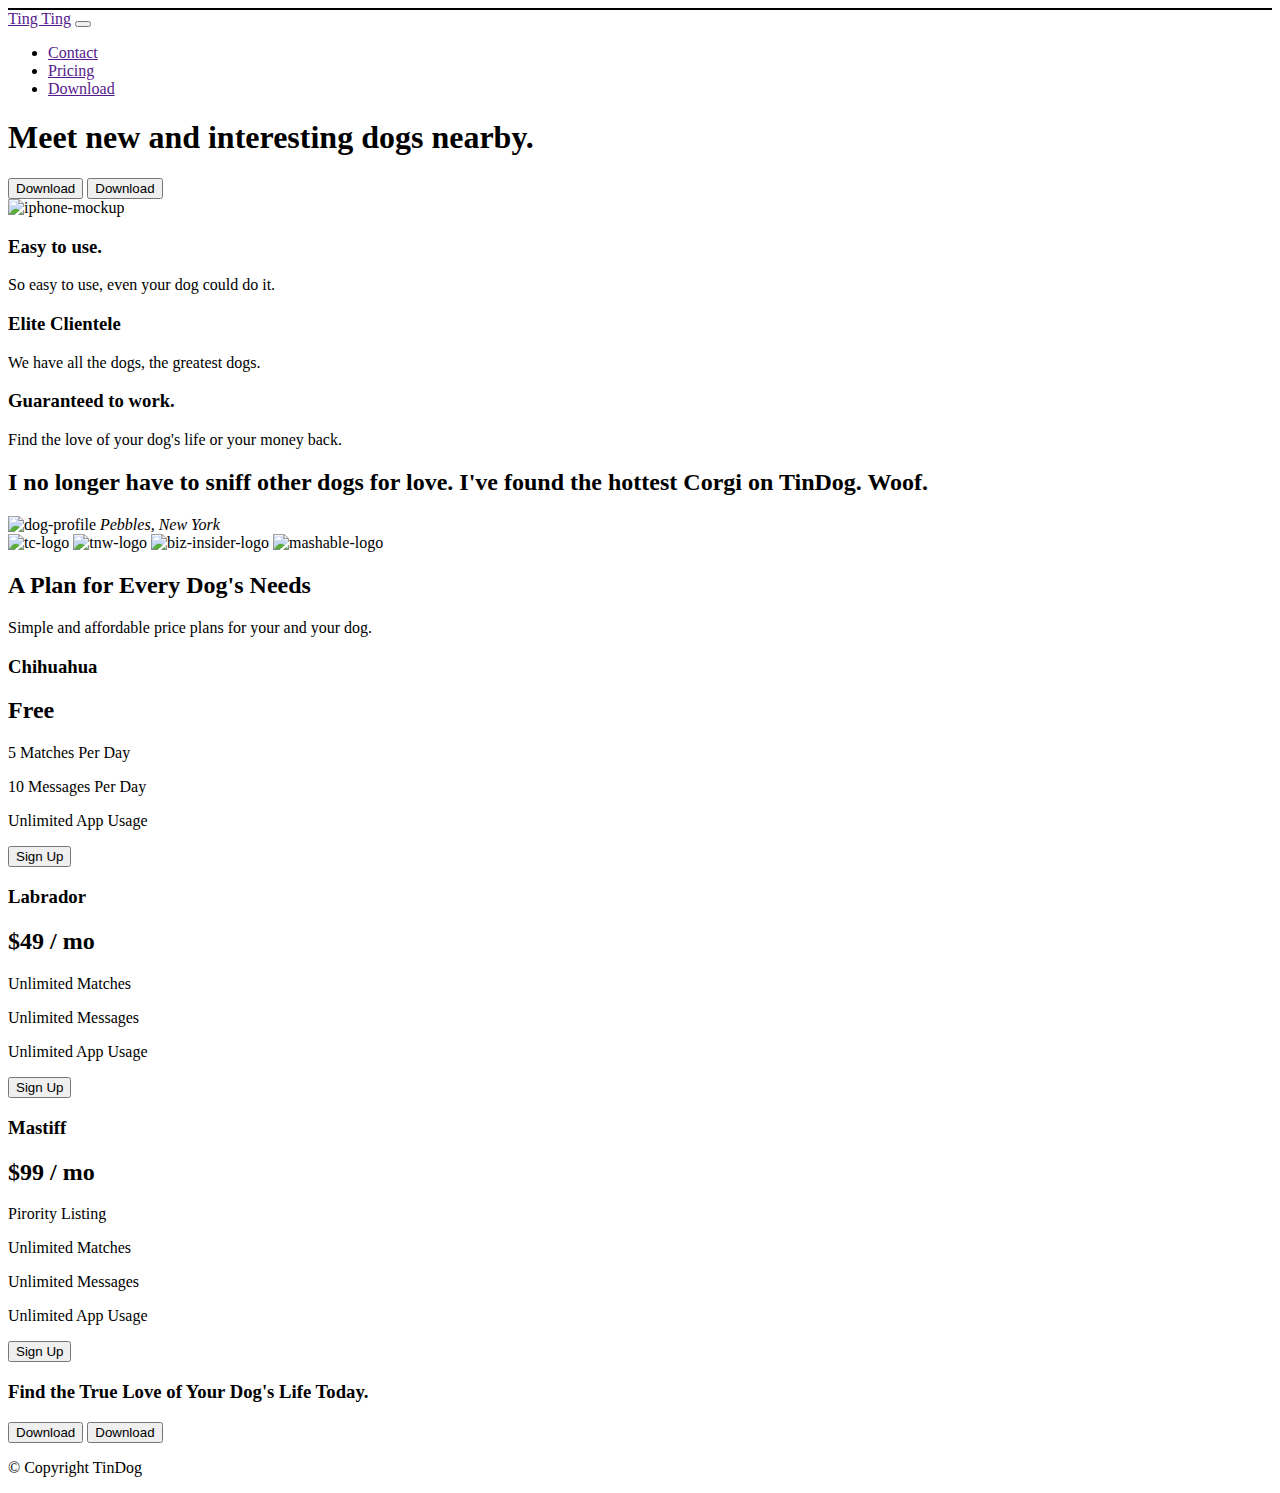
==== index.html @ 70dee83c "tin dog website challenge" ====
<!DOCTYPE html>
<html>

<head>
  <meta charset="utf-8">
  <title>TinDog</title>
 
  <link href="https://cdn.jsdelivr.net/npm/bootstrap@5.2.1/dist/css/bootstrap.min.css" rel="stylesheet" integrity="sha384-iYQeCzEYFbKjA/T2uDLTpkwGzCiq6soy8tYaI1GyVh/UjpbCx/TYkiZhlZB6+fzT" crossorigin="anonymous">
  <script src="https://cdn.jsdelivr.net/npm/bootstrap@5.2.1/dist/js/bootstrap.bundle.min.js" integrity="sha384-u1OknCvxWvY5kfmNBILK2hRnQC3Pr17a+RTT6rIHI7NnikvbZlHgTPOOmMi466C8" crossorigin="anonymous"></script>
  <link rel="stylesheet" href="css/styles.css">
</head>

<body>
  <div class="row">
    <div class="col" style="background-color: red; border: 1px solid;"></div>
  </div>

  <section id="title">

    <!-- Nav Bar -->
    <nav class="navbar navbar-expand-lg navbar-dark bg-dark">
      <a class="navbar-brand" href="">Ting Ting</a>
      <button class="navbar-toggler" type="button" data-bs-toggle="collapse" data-bs-target="#navbarTogglerDemo02" aria-controls="
      navbarTogglerDemo02"
      >
    <span class="navbar-toggler-icon"></span></button>

      <div class="collapse navbar-collapse" id="navbarTogglerDemo02">
     
      <ul class="navbar-nav ms-auto">
        <li class="nav-item">
          <a class="nav-link" href="">Contact</a>
        </li> <li class="nav-item">
          <a class="nav-link" href="">Pricing</a>
        </li> <li class="nav-item">
          <a class="nav-link" href="">Download</a>
        </li>
      </ul>
    </div>
    </nav>



    <!-- Title -->

    <div>
      <h1>Meet new and interesting dogs nearby.</h1>
      <button type="button">Download</button>
      <button type="button">Download</button>
    </div>
    <div>
      <img src="images/iphone6.png" alt="iphone-mockup">
    </div>

  </section>


  <!-- Features -->

  <section id="features">

    <h3>Easy to use.</h3>
    <p>So easy to use, even your dog could do it.</p>

    <h3>Elite Clientele</h3>
    <p>We have all the dogs, the greatest dogs.</p>

    <h3>Guaranteed to work.</h3>
    <p>Find the love of your dog's life or your money back.</p>

  </section>


  <!-- Testimonials -->

  <section id="testimonials">

    <h2>I no longer have to sniff other dogs for love. I've found the hottest Corgi on TinDog. Woof.</h2>
    <img src="images/dog-img.jpg" alt="dog-profile">
    <em>Pebbles, New York</em>

    <!-- <h2 class="testimonial-text">My dog used to be so lonely, but with TinDog's help, they've found the love of their life. I think.</h2>
    <img class="testimonial-image" src="images/lady-img.jpg" alt="lady-profile">
    <em>Beverly, Illinois</em> -->

  </section>


  <!-- Press -->

  <section id="press">
    <img src="images/techcrunch.png" alt="tc-logo">
    <img src="images/tnw.png" alt="tnw-logo">
    <img src="images/bizinsider.png" alt="biz-insider-logo">
    <img src="images/mashable.png" alt="mashable-logo">

  </section>


  <!-- Pricing -->

  <section id="pricing">

    <h2>A Plan for Every Dog's Needs</h2>
    <p>Simple and affordable price plans for your and your dog.</p>


    <h3>Chihuahua</h3>
    <h2>Free</h2>
    <p>5 Matches Per Day</p>
    <p>10 Messages Per Day</p>
    <p>Unlimited App Usage</p>
    <button type="button">Sign Up</button>


    <h3>Labrador</h3>
    <h2>$49 / mo</h2>
    <p>Unlimited Matches</p>
    <p>Unlimited Messages</p>
    <p>Unlimited App Usage</p>
    <button type="button">Sign Up</button>


    <h3>Mastiff</h3>
    <h2>$99 / mo</h2>
    <p>Pirority Listing</p>
    <p>Unlimited Matches</p>
    <p>Unlimited Messages</p>
    <p>Unlimited App Usage</p>
    <button type="button">Sign Up</button>

  </section>


  <!-- Call to Action -->

  <section id="cta">

    <h3>Find the True Love of Your Dog's Life Today.</h3>
    <button type="button">Download</button>
    <button type="button">Download</button>

  </section>


  <!-- Footer -->

  <footer id="footer">

    <p>© Copyright TinDog</p>

  </footer>


</body>

</html>
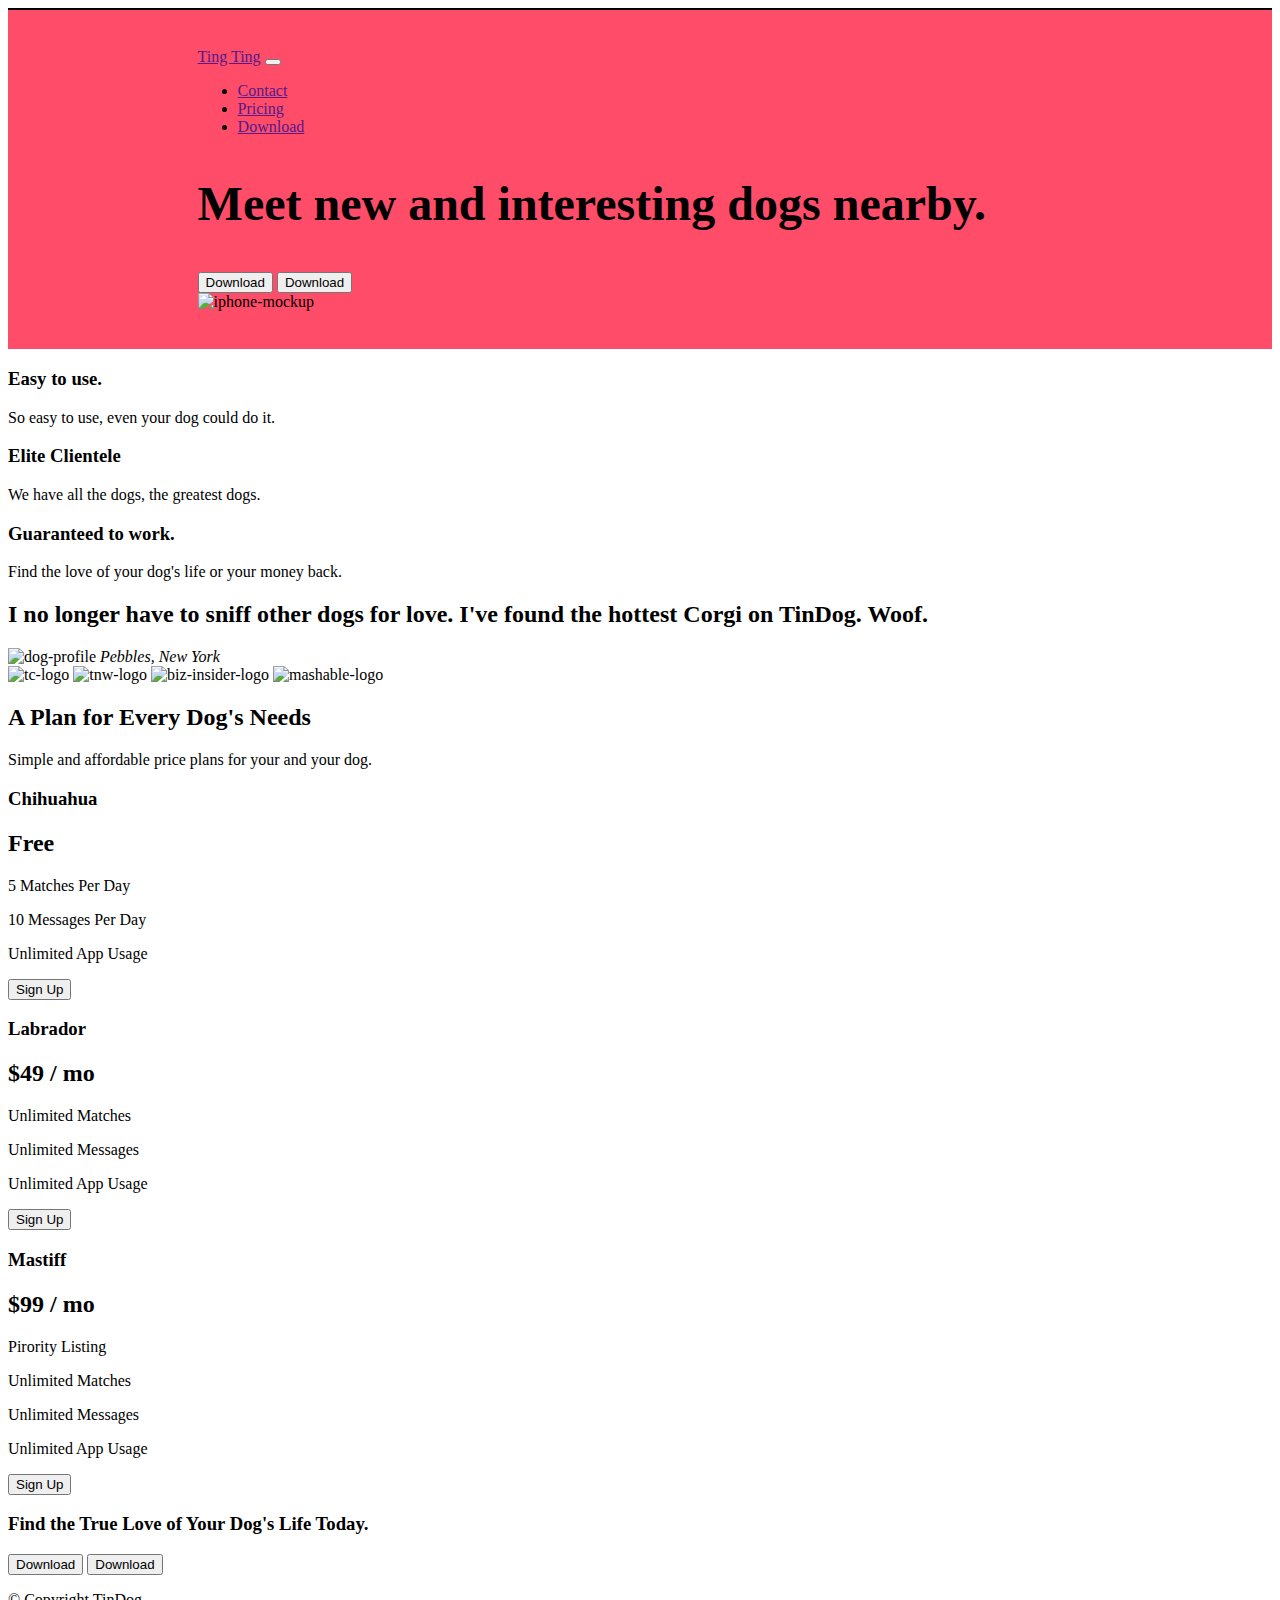
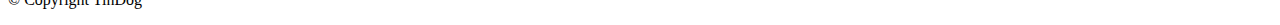
==== commit 071bc47f: "Download button's Without icons" ====
--- a/index.html
+++ b/index.html
@@ -1,5 +1,5 @@
 <!DOCTYPE html>
-<html>
+<html lang="en">
 
 <head>
   <meta charset="utf-8">
@@ -7,7 +7,10 @@
  
   <link href="https://cdn.jsdelivr.net/npm/bootstrap@5.2.1/dist/css/bootstrap.min.css" rel="stylesheet" integrity="sha384-iYQeCzEYFbKjA/T2uDLTpkwGzCiq6soy8tYaI1GyVh/UjpbCx/TYkiZhlZB6+fzT" crossorigin="anonymous">
   <script src="https://cdn.jsdelivr.net/npm/bootstrap@5.2.1/dist/js/bootstrap.bundle.min.js" integrity="sha384-u1OknCvxWvY5kfmNBILK2hRnQC3Pr17a+RTT6rIHI7NnikvbZlHgTPOOmMi466C8" crossorigin="anonymous"></script>
-  <link rel="stylesheet" href="css/styles.css">
+  <link rel="stylesheet" href="styles.css">
+  <link rel="preconnect" href="https://fonts.googleapis.com">
+<link rel="preconnect" href="https://fonts.gstatic.com" crossorigin>
+<link href="https://fonts.googleapis.com/css2?family=Montserrat:wght@100;400;700;900&family=Ubuntu&display=swap" rel="stylesheet">
 </head>
 
 <body>
@@ -16,9 +19,9 @@
   </div>
 
   <section id="title">
-
+<div class="container-fluid">
     <!-- Nav Bar -->
-    <nav class="navbar navbar-expand-lg navbar-dark bg-dark">
+    <nav class="navbar navbar-expand-lg navbar-dark">
       <a class="navbar-brand" href="">Ting Ting</a>
       <button class="navbar-toggler" type="button" data-bs-toggle="collapse" data-bs-target="#navbarTogglerDemo02" aria-controls="
       navbarTogglerDemo02"
@@ -42,16 +45,19 @@
 
 
     <!-- Title -->
-
-    <div>
+<div class="row">
+    <div class="col-lg-6">
       <h1>Meet new and interesting dogs nearby.</h1>
-      <button type="button">Download</button>
-      <button type="button">Download</button>
+      <button type="button" class="btn btn-dark btn-lg">Download</button>
+      <button type="button" class="btn btn-outline-light btn-lg">
+        Download</button>
     </div>
-    <div>
+    <div class="col-lg-6">
       <img src="images/iphone6.png" alt="iphone-mockup">
     </div>
+</div>
 
+</div>
   </section>
 
 
@@ -76,7 +82,7 @@
   <section id="testimonials">
 
     <h2>I no longer have to sniff other dogs for love. I've found the hottest Corgi on TinDog. Woof.</h2>
-    <img src="images/dog-img.jpg" alt="dog-profile">
+    <img src="images/dog-img.jpg" alt="dog-profile" >
     <em>Pebbles, New York</em>
 
     <!-- <h2 class="testimonial-text">My dog used to be so lonely, but with TinDog's help, they've found the love of their life. I think.</h2>
--- a/styles.css
+++ b/styles.css
@@ -0,0 +1,15 @@
+#title {
+    background-color: #ff4c68;
+}
+h1{
+    font-family: Cambria, Cochin, Georgia, Times, 'Times New Roman', serif;
+    font-size: 3rem;
+    line-height:1.5;
+}
+.container-fluid{
+    padding: 3% 15%;
+}
+/* 
+.download-icon{
+    width: 4%;
+} */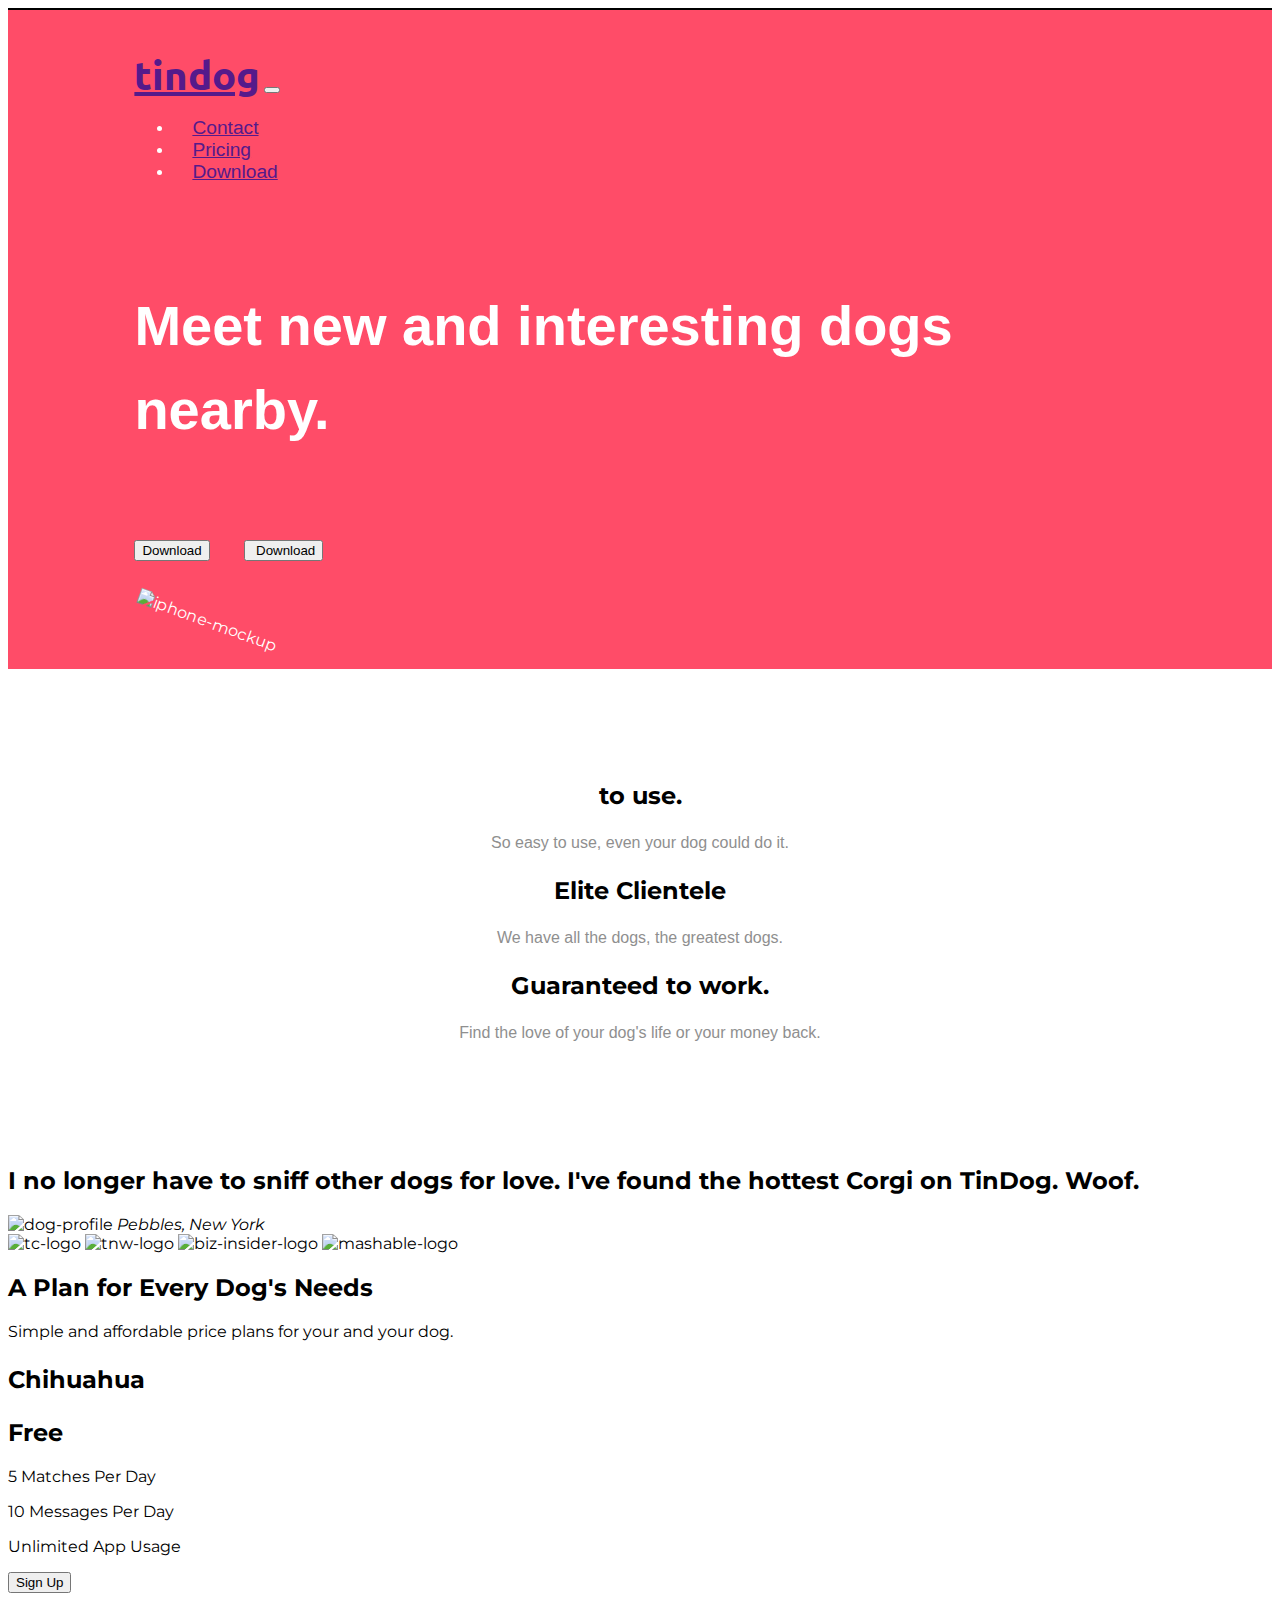
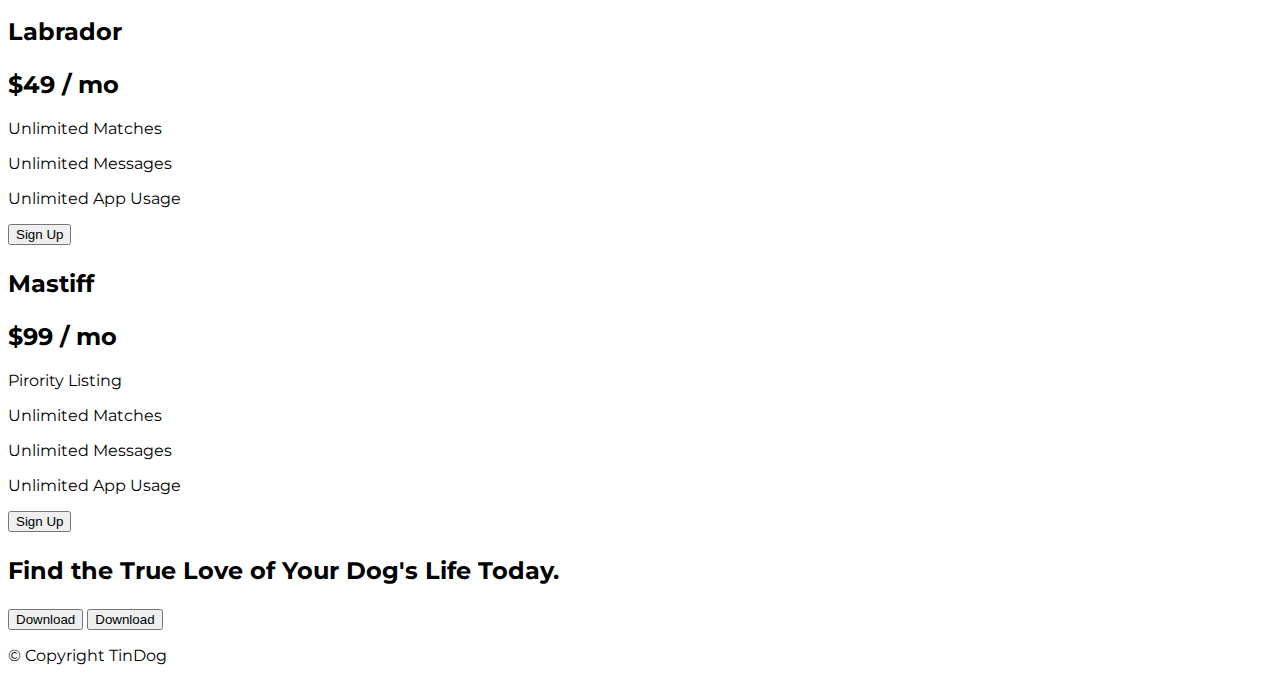
==== commit f1477317: "Bootstrap middle section challange" ====
--- a/index.html
+++ b/index.html
@@ -3,14 +3,25 @@
 
 <head>
   <meta charset="utf-8">
-  <title>TinDog</title>
- 
-  <link href="https://cdn.jsdelivr.net/npm/bootstrap@5.2.1/dist/css/bootstrap.min.css" rel="stylesheet" integrity="sha384-iYQeCzEYFbKjA/T2uDLTpkwGzCiq6soy8tYaI1GyVh/UjpbCx/TYkiZhlZB6+fzT" crossorigin="anonymous">
-  <script src="https://cdn.jsdelivr.net/npm/bootstrap@5.2.1/dist/js/bootstrap.bundle.min.js" integrity="sha384-u1OknCvxWvY5kfmNBILK2hRnQC3Pr17a+RTT6rIHI7NnikvbZlHgTPOOmMi466C8" crossorigin="anonymous"></script>
+  <title>Tindog</title>
+  <!-- Bootstrap 5.2.1 -->
+  <link href="https://cdn.jsdelivr.net/npm/bootstrap@5.2.1/dist/css/bootstrap.min.css" rel="stylesheet"
+    integrity="sha384-iYQeCzEYFbKjA/T2uDLTpkwGzCiq6soy8tYaI1GyVh/UjpbCx/TYkiZhlZB6+fzT" crossorigin="anonymous">
+  <script src="https://cdn.jsdelivr.net/npm/bootstrap@5.2.1/dist/js/bootstrap.bundle.min.js"
+    integrity="sha384-u1OknCvxWvY5kfmNBILK2hRnQC3Pr17a+RTT6rIHI7NnikvbZlHgTPOOmMi466C8"
+    crossorigin="anonymous"></script>
+  <!-- Local Stylesheet -->
   <link rel="stylesheet" href="styles.css">
+  <!-- Google Fonts -->
   <link rel="preconnect" href="https://fonts.googleapis.com">
 <link rel="preconnect" href="https://fonts.gstatic.com" crossorigin>
-<link href="https://fonts.googleapis.com/css2?family=Montserrat:wght@100;400;700;900&family=Ubuntu&display=swap" rel="stylesheet">
+<link href="https://fonts.googleapis.com/css2?family=Ubuntu:wght@400;500;700&display=swap" rel="stylesheet">
+  <link rel="preconnect" href="https://fonts.googleapis.com">
+<link rel="preconnect" href="https://fonts.gstatic.com" crossorigin>
+<link href="https://fonts.googleapis.com/css2?family=Montserrat:ital,wght@0,700;1,800&display=swap" rel="stylesheet">
+  <!-- Font Awesome -->
+  <script src="https://kit.fontawesome.com/1e86173376.js" crossorigin="anonymous"></script>
+
 </head>
 
 <body>
@@ -19,61 +30,64 @@
   </div>
 
   <section id="title">
-<div class="container-fluid">
-    <!-- Nav Bar -->
-    <nav class="navbar navbar-expand-lg navbar-dark">
-      <a class="navbar-brand" href="">Ting Ting</a>
-      <button class="navbar-toggler" type="button" data-bs-toggle="collapse" data-bs-target="#navbarTogglerDemo02" aria-controls="
-      navbarTogglerDemo02"
-      >
-    <span class="navbar-toggler-icon"></span></button>
+    <div class="container-fluid">
+      <!-- Nav Bar -->
+      <nav class="navbar navbar-expand-lg navbar-dark">
+        <a class="navbar-brand" href="">tindog</a>
+        <button class="navbar-toggler" type="button" data-bs-toggle="collapse" data-bs-target="#navbarTogglerDemo02"
+          aria-controls="
+      navbarTogglerDemo02">
+          <span class="navbar-toggler-icon"></span></button>
 
-      <div class="collapse navbar-collapse" id="navbarTogglerDemo02">
-     
-      <ul class="navbar-nav ms-auto">
-        <li class="nav-item">
-          <a class="nav-link" href="">Contact</a>
-        </li> <li class="nav-item">
-          <a class="nav-link" href="">Pricing</a>
-        </li> <li class="nav-item">
-          <a class="nav-link" href="">Download</a>
-        </li>
-      </ul>
-    </div>
-    </nav>
+        <div class="collapse navbar-collapse" id="navbarTogglerDemo02">
+
+          <ul class="navbar-nav ms-auto">
+            <li class="nav-item">
+              <a class="nav-link" href="">Contact</a>
+            </li>
+            <li class="nav-item">
+              <a class="nav-link" href="">Pricing</a>
+            </li>
+            <li class="nav-item">
+              <a class="nav-link" href="">Download</a>
+            </li>
+          </ul>
+        </div>
+      </nav>
 
 
 
-    <!-- Title -->
-<div class="row">
-    <div class="col-lg-6">
-      <h1>Meet new and interesting dogs nearby.</h1>
-      <button type="button" class="btn btn-dark btn-lg">Download</button>
-      <button type="button" class="btn btn-outline-light btn-lg">
-        Download</button>
+      <!-- Title -->
+      <div class="row push">
+        <div class="col-lg-6">
+          <h1>Meet new and interesting dogs nearby.</h1>
+          <button type="button" class="btn btn-dark btn-lg download-button">
+            <i class="fa-brands fa-apple"></i> Download</button>
+          <button type="button" class="btn btn-outline-light btn-lg download-button">
+            <i class="fa-brands fa-google-play" id="play"></i>Download</button>
+        </div>
+        <div class="col-lg-6">
+          <img class="title-image" src="images/iphone6.png" alt="iphone-mockup">
+        </div>
+      </div>
+
     </div>
-    <div class="col-lg-6">
-      <img src="images/iphone6.png" alt="iphone-mockup">
-    </div>
-</div>
-
-</div>
   </section>
 
 
   <!-- Features -->
 
-  <section id="features">
+  <section class="container-fluid" id="features">
+<div class="row">
+    <div class="col-lg-4"><i class="fa-sharp fa-solid fa-circle-check fa-4x faicon"></i><h3 class="color-black-h3"> to use.</h3>
+    <p>So easy to use, even your dog could do it.</p></div>
 
-    <h3>Easy to use.</h3>
-    <p>So easy to use, even your dog could do it.</p>
+    <div class="col-lg-4"><i class="fa-solid fa-bullseye fa-4x faicon"></i><h3 class="color-black-h3"> Elite Clientele</h3>
+    <p>We have all the dogs, the greatest dogs.</p></div>
 
-    <h3>Elite Clientele</h3>
-    <p>We have all the dogs, the greatest dogs.</p>
-
-    <h3>Guaranteed to work.</h3>
-    <p>Find the love of your dog's life or your money back.</p>
-
+    <div class="col-lg-4"><i class="fa-solid fa-heart fa-4x faicon"></i><h3 class="color-black-h3"> Guaranteed to work.</h3>
+    <p>Find the love of your dog's life or your money back.</p></div>
+  </div>
   </section>
 
 
@@ -82,7 +96,7 @@
   <section id="testimonials">
 
     <h2>I no longer have to sniff other dogs for love. I've found the hottest Corgi on TinDog. Woof.</h2>
-    <img src="images/dog-img.jpg" alt="dog-profile" >
+    <img src="images/dog-img.jpg" alt="dog-profile">
     <em>Pebbles, New York</em>
 
     <!-- <h2 class="testimonial-text">My dog used to be so lonely, but with TinDog's help, they've found the love of their life. I think.</h2>
@@ -160,4 +174,4 @@
 
 </body>
 
-</html>
+</html>--- a/styles.css
+++ b/styles.css
@@ -1,15 +1,87 @@
 #title {
+    color: white;
     background-color: #ff4c68;
 }
-h1{
-    font-family: Cambria, Cochin, Georgia, Times, 'Times New Roman', serif;
-    font-size: 3rem;
-    line-height:1.5;
+
+.download-button{
+    margin: 5% 3% 5% 0%;
 }
-.container-fluid{
-    padding: 3% 15%;
+
+body {
+    font-family: 'Montserrat', sans-serif;
 }
+
+h1 {
+    font-family: 'Montserrat-bold', sans-serif;
+    font-size: 3.5rem;
+    line-height: 1.5;
+}
+h3{
+    font-family: 'Montserrat',sans-serif;
+    font-size: 1.5rem;
+
+}
+
+.container-fluid {
+    padding: 3% 10%;
+}
+
 /* 
 .download-icon{
     width: 4%;
-} */+} */
+.push {
+    margin-top: 10%;
+}
+
+/* .rotate {
+    transform: rotate(20deg);
+} */
+
+#play {
+    margin-right: 4px;
+}
+
+/* Navigation Bar */
+.navbar{
+    padding: 0 ;
+}
+
+.navbar-brand {
+    font-family: "Ubuntu",sans-serif;
+    font-size: 2.5rem;
+    font-weight: bold;
+}
+
+.nav-item{
+    padding: 0 18px;
+}
+.nav-link{
+    font-size: 1.2rem;
+    font-family: "Montserrat-light",sans-serif;
+}
+
+/* Title Image */
+.title-image {
+  width: 60%;  
+  transform: rotate(20deg);
+}
+#features{
+    padding: 7% 15%;
+    text-align: center;
+    font-family: "Montserrat-bold",sans-serif;
+    color: #8f8f8f;
+
+}
+
+.faicon{
+    color: #ef8172;
+    padding: 5% 0%;
+}
+.faicon:hover{
+    color: #ff4c68;
+}
+
+.color-black-h3{
+    color: black;
+}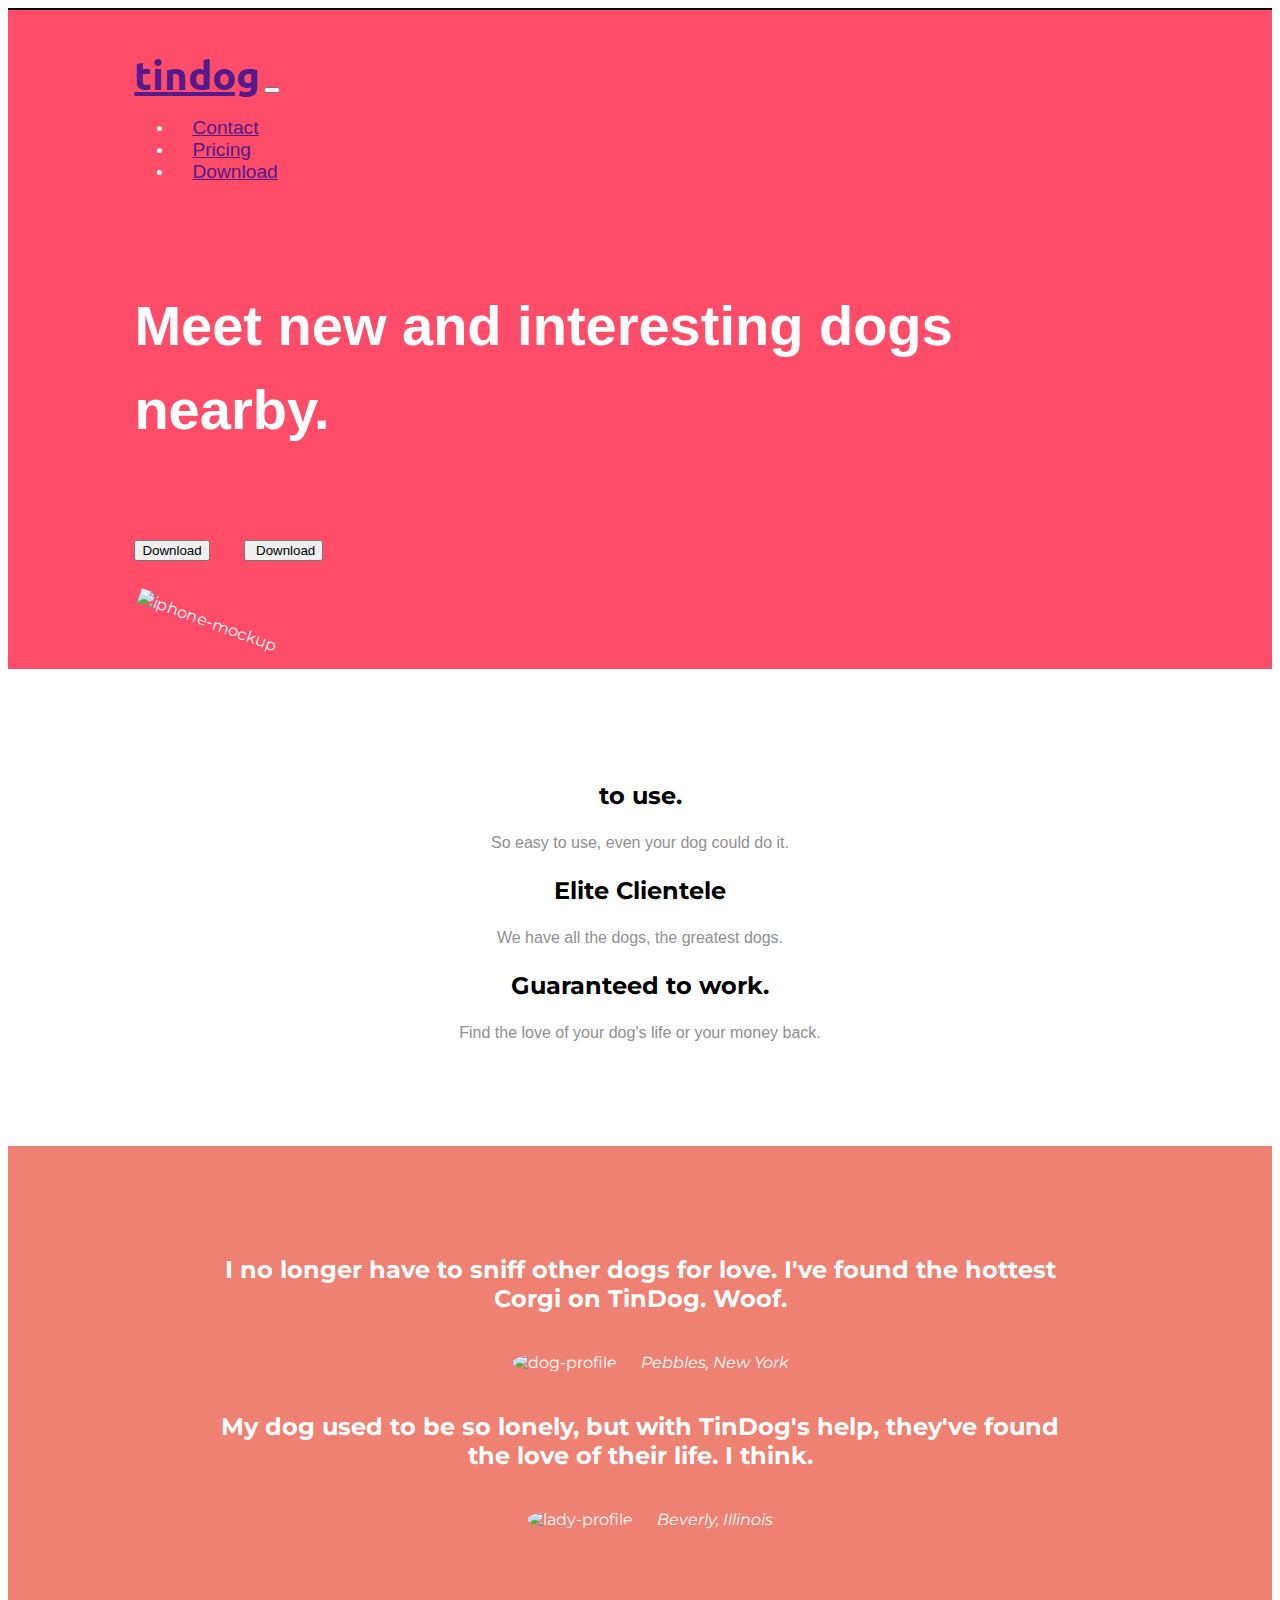
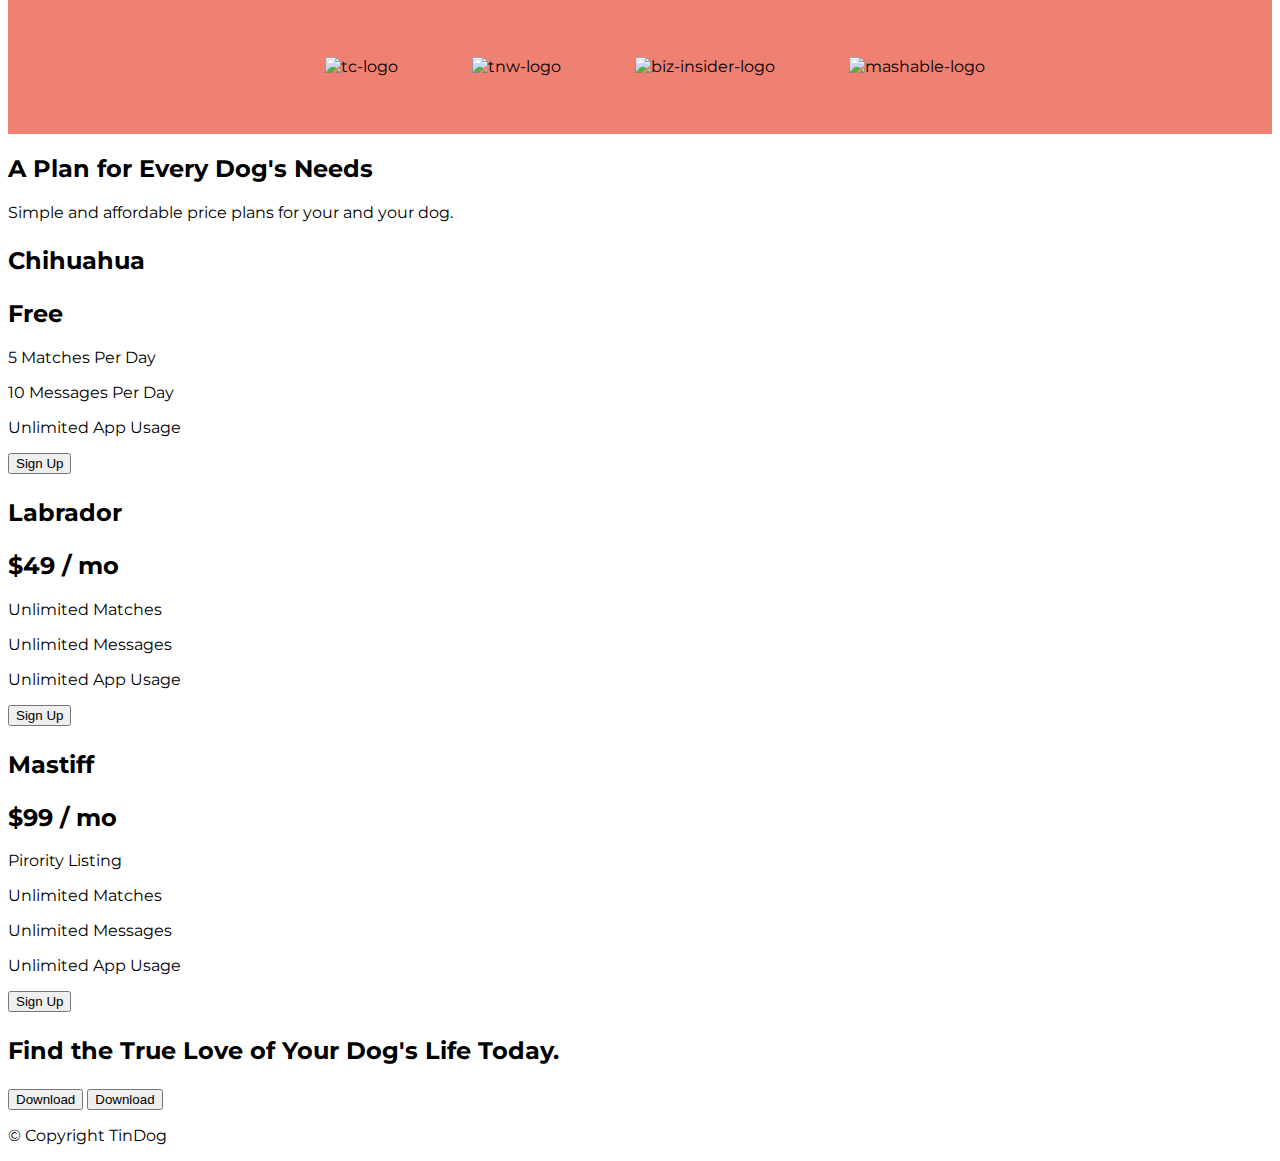
==== commit b82240be: "Bootstrap Carousel Practice" ====
--- a/index.html
+++ b/index.html
@@ -7,18 +7,16 @@
   <!-- Bootstrap 5.2.1 -->
   <link href="https://cdn.jsdelivr.net/npm/bootstrap@5.2.1/dist/css/bootstrap.min.css" rel="stylesheet"
     integrity="sha384-iYQeCzEYFbKjA/T2uDLTpkwGzCiq6soy8tYaI1GyVh/UjpbCx/TYkiZhlZB6+fzT" crossorigin="anonymous">
-  <script src="https://cdn.jsdelivr.net/npm/bootstrap@5.2.1/dist/js/bootstrap.bundle.min.js"
-    integrity="sha384-u1OknCvxWvY5kfmNBILK2hRnQC3Pr17a+RTT6rIHI7NnikvbZlHgTPOOmMi466C8"
-    crossorigin="anonymous"></script>
+
   <!-- Local Stylesheet -->
   <link rel="stylesheet" href="styles.css">
   <!-- Google Fonts -->
   <link rel="preconnect" href="https://fonts.googleapis.com">
-<link rel="preconnect" href="https://fonts.gstatic.com" crossorigin>
-<link href="https://fonts.googleapis.com/css2?family=Ubuntu:wght@400;500;700&display=swap" rel="stylesheet">
+  <link rel="preconnect" href="https://fonts.gstatic.com" crossorigin>
+  <link href="https://fonts.googleapis.com/css2?family=Ubuntu:wght@400;500;700&display=swap" rel="stylesheet">
   <link rel="preconnect" href="https://fonts.googleapis.com">
-<link rel="preconnect" href="https://fonts.gstatic.com" crossorigin>
-<link href="https://fonts.googleapis.com/css2?family=Montserrat:ital,wght@0,700;1,800&display=swap" rel="stylesheet">
+  <link rel="preconnect" href="https://fonts.gstatic.com" crossorigin>
+  <link href="https://fonts.googleapis.com/css2?family=Montserrat:ital,wght@0,700;1,800&display=swap" rel="stylesheet">
   <!-- Font Awesome -->
   <script src="https://kit.fontawesome.com/1e86173376.js" crossorigin="anonymous"></script>
 
@@ -78,41 +76,58 @@
   <!-- Features -->
 
   <section class="container-fluid" id="features">
-<div class="row">
-    <div class="col-lg-4"><i class="fa-sharp fa-solid fa-circle-check fa-4x faicon"></i><h3 class="color-black-h3"> to use.</h3>
-    <p>So easy to use, even your dog could do it.</p></div>
-
-    <div class="col-lg-4"><i class="fa-solid fa-bullseye fa-4x faicon"></i><h3 class="color-black-h3"> Elite Clientele</h3>
-    <p>We have all the dogs, the greatest dogs.</p></div>
-
-    <div class="col-lg-4"><i class="fa-solid fa-heart fa-4x faicon"></i><h3 class="color-black-h3"> Guaranteed to work.</h3>
-    <p>Find the love of your dog's life or your money back.</p></div>
-  </div>
+    <div class="row">
+      <div class="col-lg-4"><i class="fa-sharp fa-solid fa-circle-check fa-4x faicon"></i>
+        <h3 class="color-black-h3"> to use.</h3>
+        <p>So easy to use, even your dog could do it.</p>
+      </div>
+
+      <div class="col-lg-4"><i class="fa-solid fa-bullseye fa-4x faicon"></i>
+        <h3 class="color-black-h3"> Elite Clientele</h3>
+        <p>We have all the dogs, the greatest dogs.</p>
+      </div>
+
+      <div class="col-lg-4"><i class="fa-solid fa-heart fa-4x faicon"></i>
+        <h3 class="color-black-h3"> Guaranteed to work.</h3>
+        <p>Find the love of your dog's life or your money back.</p>
+      </div>
+    </div>
   </section>
 
 
   <!-- Testimonials -->
 
   <section id="testimonials">
-
-    <h2>I no longer have to sniff other dogs for love. I've found the hottest Corgi on TinDog. Woof.</h2>
-    <img src="images/dog-img.jpg" alt="dog-profile">
-    <em>Pebbles, New York</em>
-
-    <!-- <h2 class="testimonial-text">My dog used to be so lonely, but with TinDog's help, they've found the love of their life. I think.</h2>
-    <img class="testimonial-image" src="images/lady-img.jpg" alt="lady-profile">
-    <em>Beverly, Illinois</em> -->
-
+    <div id="testimonial-carousel" class="carousel slide" data-ride="false">
+      <div class="carousel-inner">
+        <div class="carousel-item active">
+          <h2>I no longer have to sniff other dogs for love. I've found the hottest Corgi on TinDog. Woof.</h2>
+          <img src="images/dog-img.jpg" alt="dog-profile" class="testimonial-image">
+          <em>Pebbles, New York</em>
+        </div>
+        <div class="carousel-item">
+          <h2>My dog used to be so lonely, but with TinDog's help, they've found the love of their life. I think.</h2>
+          <img class="testimonial-image" src="images/lady-img.jpg" alt="lady-profile">
+          <em>Beverly, Illinois</em>
+        </div>
+      </div>
+      <a class="carousel-control-prev" href="#testimonial-carousel" role="button" data-slide="prev">
+        <span class="carousel-control-prev-icon"></span>
+      </a>
+      <a class="carousel-control-next" href="#testimonial-carousel" role="button" data-slide="next">
+        <span class="carousel-control-next-icon"></span>
+      </a>
+    </div>
   </section>
 
 
   <!-- Press -->
 
   <section id="press">
-    <img src="images/techcrunch.png" alt="tc-logo">
-    <img src="images/tnw.png" alt="tnw-logo">
-    <img src="images/bizinsider.png" alt="biz-insider-logo">
-    <img src="images/mashable.png" alt="mashable-logo">
+    <img class="press-logo" src="images/techcrunch.png" alt="tc-logo">
+    <img class="press-logo" src="images/tnw.png" alt="tnw-logo">
+    <img class="press-logo" src="images/bizinsider.png" alt="biz-insider-logo">
+    <img class="press-logo" src="images/mashable.png" alt="mashable-logo">
 
   </section>
 
@@ -170,8 +185,21 @@
     <p>© Copyright TinDog</p>
 
   </footer>
-
-
+  <!-- Scripts -->
+  <script src="https://cdn.jsdelivr.net/npm/bootstrap@5.2.1/dist/js/bootstrap.bundle.min.js"
+    integrity="sha384-u1OknCvxWvY5kfmNBILK2hRnQC3Pr17a+RTT6rIHI7NnikvbZlHgTPOOmMi466C8"
+    crossorigin="anonymous"></script>
+  <script src="https://code.jquery.com/jquery-3.4.1.slim.min.js"
+    integrity="sha384-J6qa4849blE2+poT4WnyKhv5vZF5SrPo0iEjwBvKU7imGFAV0wwj1yYfoRSJoZ+n"
+    crossorigin="anonymous"></script>
+
+  <script src="https://cdn.jsdelivr.net/npm/popper.js@1.16.0/dist/umd/popper.min.js"
+    integrity="sha384-Q6E9RHvbIyZFJoft+2mJbHaEWldlvI9IOYy5n3zV9zzTtmI3UksdQRVvoxMfooAo"
+    crossorigin="anonymous"></script>
+
+  <script src="https://stackpath.bootstrapcdn.com/bootstrap/4.4.1/js/bootstrap.min.js"
+    integrity="sha384-wfSDF2E50Y2D1uUdj0O3uMBJnjuUD4Ih7YwaYd1iqfktj0Uod8GCExl3Og8ifwB6"
+    crossorigin="anonymous"></script>
 </body>
 
 </html>--- a/styles.css
+++ b/styles.css
@@ -16,6 +16,11 @@
     font-size: 3.5rem;
     line-height: 1.5;
 }
+
+h2L{
+    font-family: 'Montserrat',sans-serif;
+}
+
 h3{
     font-family: 'Montserrat',sans-serif;
     font-size: 1.5rem;
@@ -84,4 +89,33 @@
 
 .color-black-h3{
     color: black;
+}
+
+/* Testimonials Section */
+#testimonials{
+    color: white;
+    padding: 7% 15%;
+    background-color: #ef8172;
+    text-align: center;
+}
+.testimonial-image{
+    width: 10%;
+    border-radius: 100%;
+    margin: 20px;
+}
+
+/* Press Section */
+#press{
+    background-color: #ef8172;
+    text-align: center;
+    padding-bottom: 3%;
+}
+.press-logo{
+    margin:20px 20px 20px 50px;
+    width: 15%;
+}
+.carousel-item{
+
+    /* padding: pending; */
+
 }